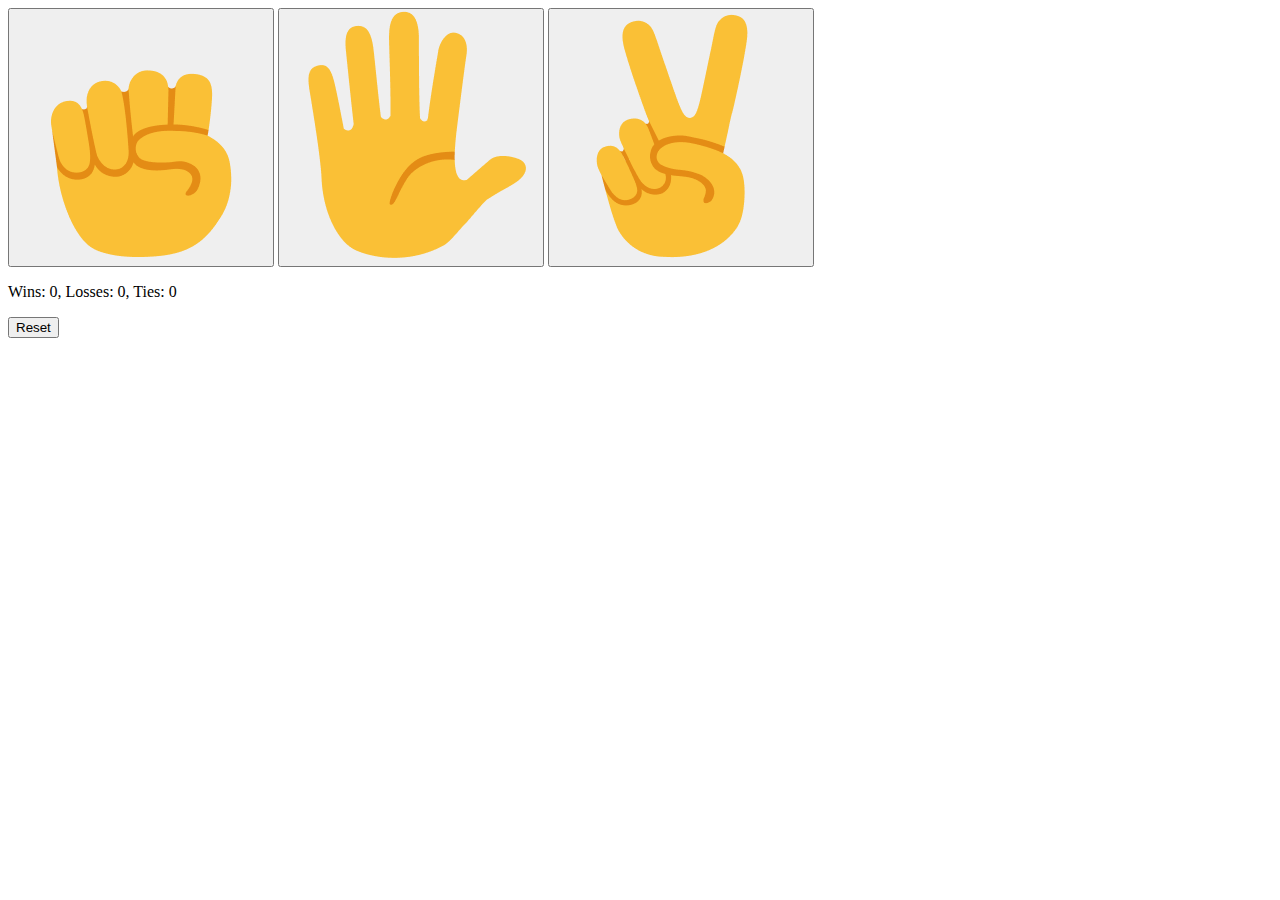
==== Rock-paper-scissors.html @ 05d422c0 "Base" ====
<!DOCTYPE html>
<html lang="en">
<head>
  <link rel="stylesheet" type="text/css" href="Rock-paper-scissors.css">
  <meta charset="UTF-8">
  <meta name="viewport" content="width=device-width, initial-scale=1.0">
  <title>Document</title>
</head>
<body>
  
  <button class="rock-button-js png-images">
    <img src="./Images/rock-emoji.png">
  </button>

  <button class="paper-button-js png-images">
    <img src="./Images/paper-emoji.png">
  </button>

  <button class="scissors-button-js png-images">
    <img src="./Images/scissors-emoji.png">
  </button>

  <p class="js-result result"></p>
  <p class="js-moves"></p>
  <p class="js-score score"></p>

  <button onclick="
    score.wins = 0; 
    score.losses = 0; 
    score.ties = 0; 
    localStorage.removeItem('score');
    updateScoreElement();"
  >Reset</button>

  <script src="Rock-paper-scissors.js"></script>
</body>
</html>
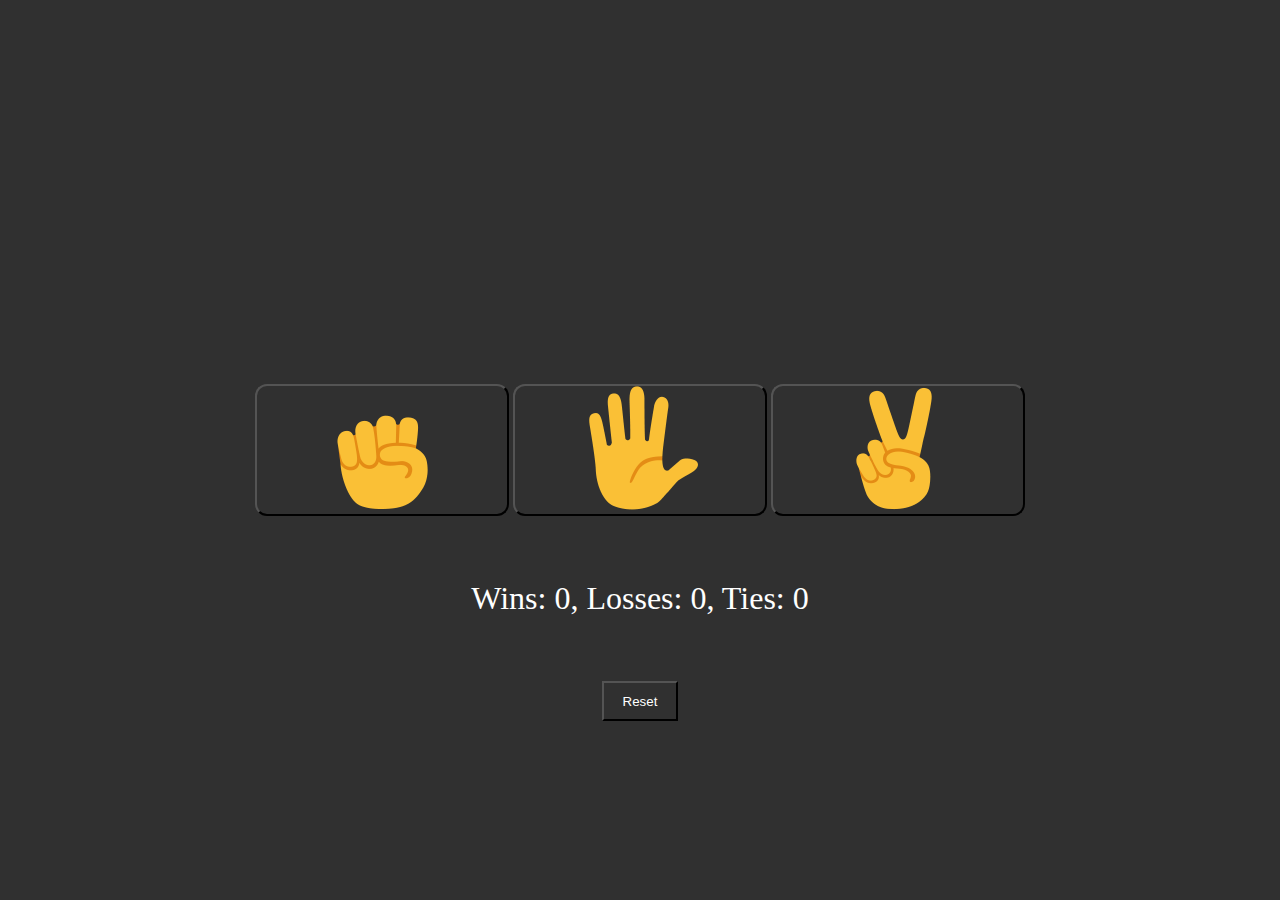
==== commit 88320f36: "Styled the page and fixed some js that was deleted by accident" ====
--- a/Rock-paper-scissors.html
+++ b/Rock-paper-scissors.html
@@ -7,31 +7,35 @@
   <title>Document</title>
 </head>
 <body>
-  
-  <button class="rock-button-js png-images">
-    <img src="./Images/rock-emoji.png">
-  </button>
+  <div class="main-container">
+    <div class="move-container"> 
+      <button class="rock-button-js png-images">
+        <img class="images" src="./Images/rock-emoji.png">
+      </button>
 
-  <button class="paper-button-js png-images">
-    <img src="./Images/paper-emoji.png">
-  </button>
+      <button class="paper-button-js png-images">
+        <img class="images" src="./Images/paper-emoji.png">
+      </button>
 
-  <button class="scissors-button-js png-images">
-    <img src="./Images/scissors-emoji.png">
-  </button>
-
-  <p class="js-result result"></p>
-  <p class="js-moves"></p>
-  <p class="js-score score"></p>
-
-  <button onclick="
-    score.wins = 0; 
-    score.losses = 0; 
-    score.ties = 0; 
-    localStorage.removeItem('score');
-    updateScoreElement();"
-  >Reset</button>
-
+      <button class="scissors-button-js png-images">
+        <img class="images" src="./Images/scissors-emoji.png">
+      </button>
+    </div>
+    <div class="results-container">
+      <p class="js-result result"></p>
+      <p class="js-moves moves"></p>
+      <p class="js-score score"></p>
+    </div>
+    <div class="reset-container">
+      <button class="reset-button reset" onclick="
+        score.wins = 0; 
+        score.losses = 0; 
+        score.ties = 0; 
+        localStorage.removeItem('score');
+        updateScoreElement();"
+      >Reset</button>
+    </div>
+  </div>
   <script src="Rock-paper-scissors.js"></script>
 </body>
 </html>--- a/Rock-paper-scissors.css
+++ b/Rock-paper-scissors.css
@@ -0,0 +1,49 @@
+* {
+  margin: 0;
+  padding: 0;
+  background-color: rgb(48, 48, 48);
+}
+
+.move-container {
+  text-align: center;
+  margin-top: 30%;
+}
+
+.png-images {
+  border-radius: 12px;
+  cursor: pointer;
+}
+
+.images {
+  width: 50%;
+}
+
+.results-container {
+  text-align: center;
+  color: white;
+}
+
+.result {
+  font-size: 2em;
+}
+
+.moves {
+  font-size: 2em;
+}
+
+.score {
+  margin-top: 5%;
+  font-size: 2em;
+}
+
+.reset-container {
+  display: flex;
+  justify-content: center;
+  margin-top: 5%;
+}
+
+.reset {
+  color: white;
+  width: 6%;
+  height: 40px;
+}